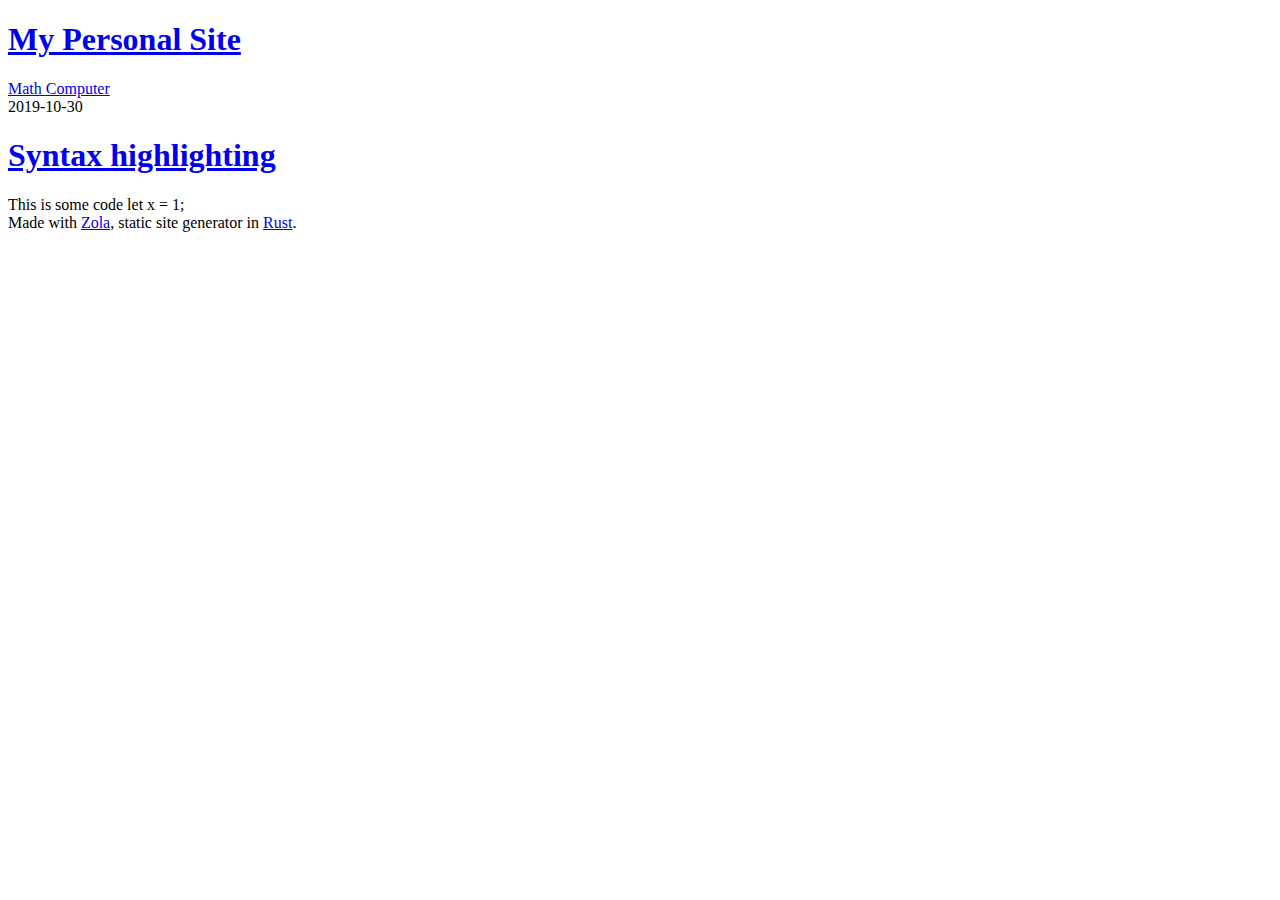
==== computer/index.html @ b3b71cab "Initial commit" ====
<!DOCTYPE html>
<html>
<head>
  <meta charset="utf-8"/>
  <meta name="viewport" content="width=device-width, initial-scale=1">
  <title>Computer</title>
  <meta name="description" content="Theme for Zola inspired from Pelican website theme">
  <link rel="stylesheet" type="text/css" href="http://blog.coinduf.eu/base.css">
  
</head>
<body>
  <div id="container">
    <header><a href="http:&#x2F;&#x2F;blog.coinduf.eu&#x2F;"><h1><img id="title_pic" alt="" src="&#x2F;favicon.ico"/>My Personal Site</h1></a></header>
    <nav>

<a href="http:&#x2F;&#x2F;blog.coinduf.eu&#x2F;math&#x2F;"
    >
    Math
</a><a href="http:&#x2F;&#x2F;blog.coinduf.eu&#x2F;computer&#x2F;"
    class="active">
    Computer
</a>
</nav>
    <main>



  
  
  
  <section class="card preview">
      <div class="date">2019-10-30</div>
      <h1><a href="http:&#x2F;&#x2F;blog.coinduf.eu&#x2F;computer&#x2F;code&#x2F;">Syntax highlighting</a></h1>
      <div>This is some code
let x = 1;

</div> 
  </section>
  





</main>
    <footer>
<div class="card">
Made with <a href="http://getzola.org/">Zola</a>, static site generator in <a href="https://www.rust-lang.org/">Rust</a>.
</div>

<br>
</footer>
  </div>
</body>
</html>
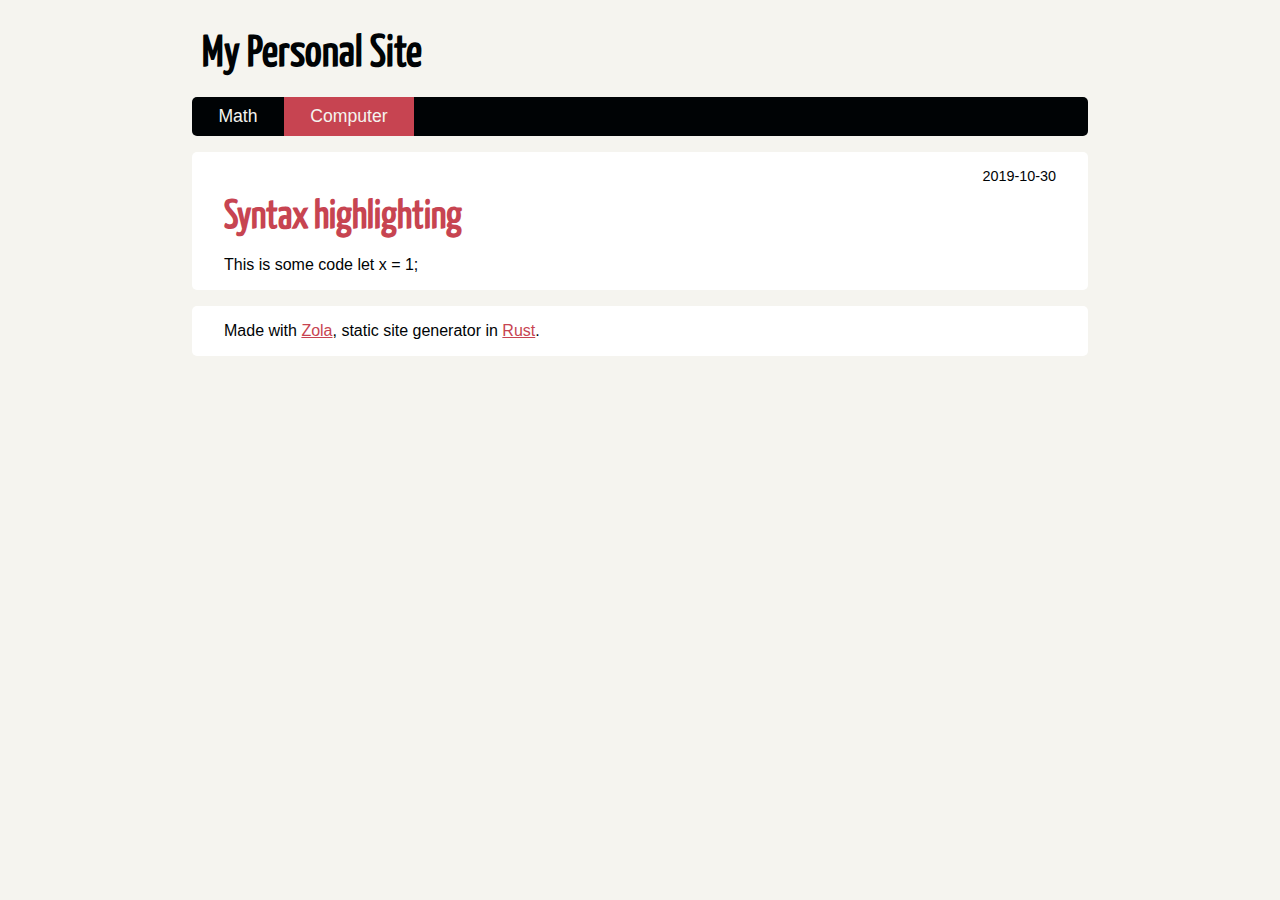
==== commit 6bc927eb: "modified:   404.html 	modified:   computer/code/index.html 	modified:   computer/index.html 	modifie" ====
--- a/computer/index.html
+++ b/computer/index.html
@@ -5,18 +5,18 @@
   <meta name="viewport" content="width=device-width, initial-scale=1">
   <title>Computer</title>
   <meta name="description" content="Theme for Zola inspired from Pelican website theme">
-  <link rel="stylesheet" type="text/css" href="http://blog.coinduf.eu/base.css">
+  <link rel="stylesheet" type="text/css" href="https://astrojhgu.github.io/base.css">
   
 </head>
 <body>
   <div id="container">
-    <header><a href="http:&#x2F;&#x2F;blog.coinduf.eu&#x2F;"><h1><img id="title_pic" alt="" src="&#x2F;favicon.ico"/>My Personal Site</h1></a></header>
+    <header><a href="https:&#x2F;&#x2F;astrojhgu.github.io&#x2F;"><h1><img id="title_pic" alt="" src="&#x2F;favicon.ico"/>My Personal Site</h1></a></header>
     <nav>
 
-<a href="http:&#x2F;&#x2F;blog.coinduf.eu&#x2F;math&#x2F;"
+<a href="https:&#x2F;&#x2F;astrojhgu.github.io&#x2F;math&#x2F;"
     >
     Math
-</a><a href="http:&#x2F;&#x2F;blog.coinduf.eu&#x2F;computer&#x2F;"
+</a><a href="https:&#x2F;&#x2F;astrojhgu.github.io&#x2F;computer&#x2F;"
     class="active">
     Computer
 </a>
@@ -30,7 +30,7 @@
   
   <section class="card preview">
       <div class="date">2019-10-30</div>
-      <h1><a href="http:&#x2F;&#x2F;blog.coinduf.eu&#x2F;computer&#x2F;code&#x2F;">Syntax highlighting</a></h1>
+      <h1><a href="https:&#x2F;&#x2F;astrojhgu.github.io&#x2F;computer&#x2F;code&#x2F;">Syntax highlighting</a></h1>
       <div>This is some code
 let x = 1;
 
